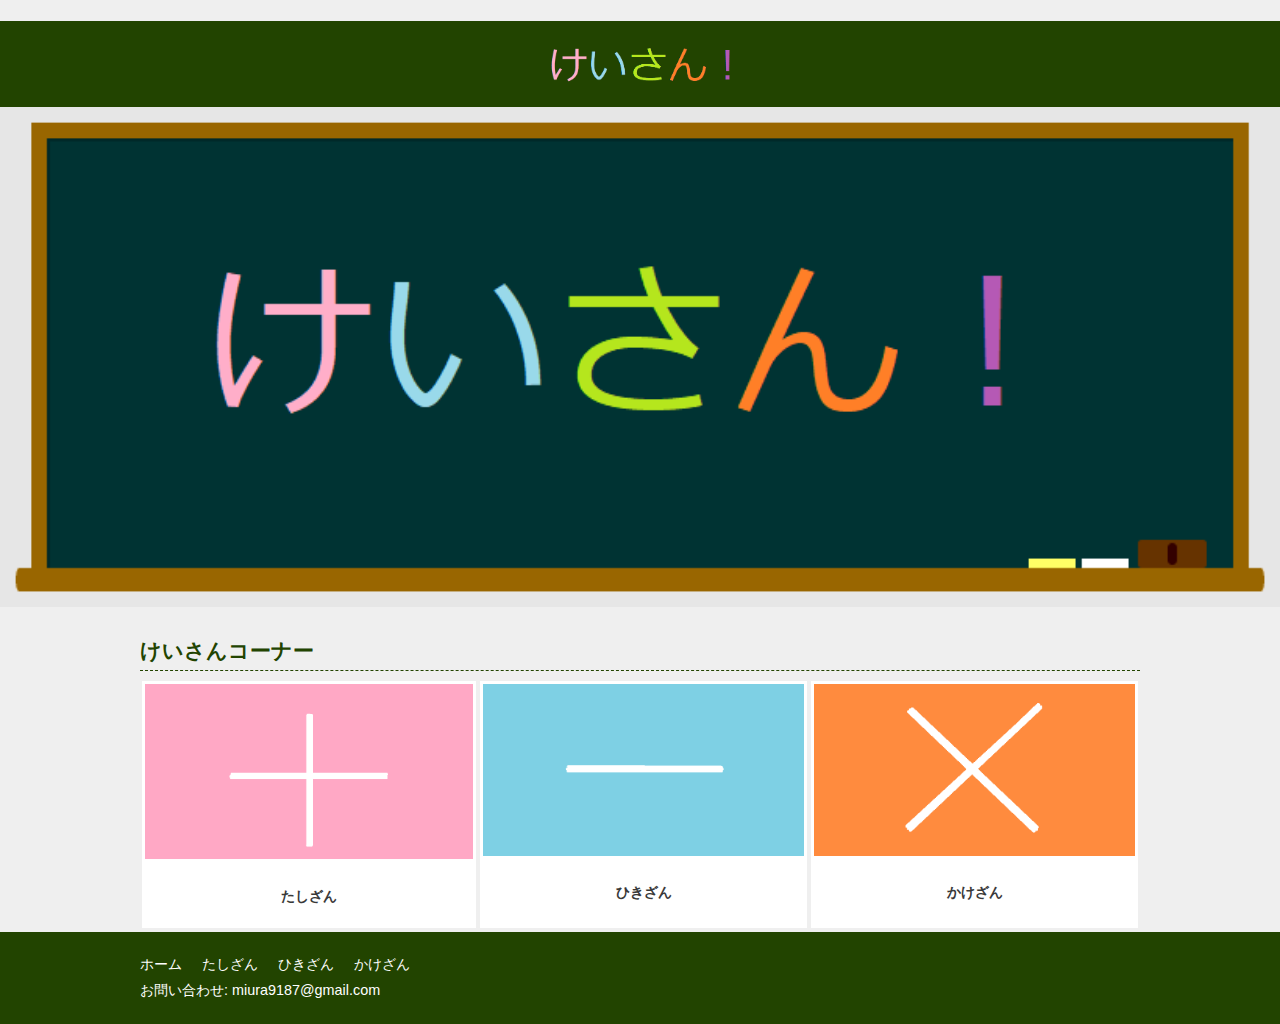
==== index.html @ 9d37e2dd "Merge pull request #1 from missa-ruru/change" ====
<!DOCTYPE html><html lang='ja'><meta charset='utf-8'/>
<head>
  <title>けいさん！</title>
  <meta property="og:title" content="けいさん！" />
  <meta property="og:description" content="けいさんしてみよう！" />
  <meta name="theme-color" content="#ECECF7" />
  <meta name="msapplication-TileColor" content="#ECECF7" />
  <link rel="icon" type="image/png" xhref="icon.png" />
  <link rel="apple-touch-icon" xhref="icon.png" />
  <meta name="msapplication-square310x310logo" xcontent="icon.png" />
  <meta name="twitter:card" content="summary_large_image" />
  <meta property="og:image" content="https://yourdomain/ogp.jpg" />
  <meta name="twitter:image" content="https://yourdomain/ogp.jpg" />

  <meta name="viewport" content="width=device-width, initial-scale=1.0" />
  <meta name="format-detection" content="telephone=no" />

  <link rel="stylesheet" href="css/normalize.css">
　<link rel="stylesheet" href="css/main.css">
</head>
<body>
  <!-- ========== header ========== -->
<header>
	<div class="container header-container">
		<div class="header-inner">
			<h1 class="header-logo"><a href="index.html">
				<img src="images/header_kokuban.png"  alt="けいさん！">
			</a></h1>
		</div>
	</div><!-- /header-container -->
</header>
<!-- ========== /header ========== -->

<!-- ========== keyvisual ========== -->
<div class="home-keyvisual">	
	<img src="images/kokuban.png" alt="こくばん" class="img-responsive">
</div><!-- /.home-keyvisual -->
<!-- ========== /keyvisual ========== -->
            
            
<!-- ========== /main ========== -->
<section class="main">
    
    
    
</section>
    
<section class="main">
    <div class="container">
        <h2 class="home-h2">けいさんコーナー</h2>
                <ul class="home-course">
                    
                    <li>
                        <a href="question/question+.html"><figure><img src="images/+font2.png" alt="たしざん">
                        <figcaption>たしざん</figcaption>
                        </figure></a>
                    </li>
                    <li>
                        <a href="question/question-.html"><figure><img src="images/-font2.png" alt="ひきざん">
                        <figcaption>ひきざん</figcaption>
                        </figure></a>
                    </li>
                    <li>
                        <a href="question/question%C3%97.html"><figure><img src="images/×font.png" alt="かけざん">
                        <figcaption>かけざん</figcaption>
                        </figure></a>
                    </li>
                </ul>
    </div>
</section>
    
<!-- ========== footer ========== -->
<footer>
	<div class="container footer-container">
	   	<ul class="footer-nav">
			<li><a href="index.html">ホーム</a></li>
		    <li><a href="question/question+.html">たしざん</a></li>
		    <li><a href="question/question-.html">ひきざん</a></li>
            <li><a href="question/question%C3%97.html">かけざん</a></li>
	    </ul><!-- /.footer-nav -->
        <p>お問い合わせ: miura9187@gmail.com</p>
		<!--p class="footer-copyright">
		</p--><!-- /.footer-copyright -->
	</div><!-- /.footer-container -->
</footer>
<!-- ========== /footer ========== -->

<script src="script.js"></script>
</body>
</html>
---- css/main.css ----
@charset "utf-8";

/* ========== すべて共通 ========== */
html, body {
	font-size: 16px;
	font-family: sans-serif;
	color: #393939;
	background: #efefef;
}
body, div, p, h1, h2, ul, figure, i {
	margin: 0;
	padding: 0;
}
p, td, th, li, i {
	line-height: 1.8;
}
img {
	width: 100%;
	height: auto;
}
a {
	color: #709a00;
}
a:hover {
	color: #95cd00;
}
a:active {
	color: #4b6700;
}
.img-responsive {
	display: block;
	max-width: 100%;
	height: auto;
}
/* 共通の見出し */
main h1 {
	margin-bottom: 1rem;
	border-bottom: 1px dashed #224400;
	font-weight: normal;
	font-size: 1.6rem;
}

.container {
	margin: 0 auto;
	padding-left: 10px;
	padding-right: 10px;
	max-width: 1000px;
}
@media screen and (min-width: 768px) {
	.container {
		padding-left: 20px;
		padding-right: 20px;
	}
}

/* ========== ヘッダー ========== */
header {
	background: #224400;
}
.header-inner {
	display: flex;
	justify-content: space-around;
	align-items: center;
}
.header-logo {
	padding: 10px 0;
	width: 160px;
	height: 37px;
}

@media screen and (min-width: 768px) {
	.header-logo {
		padding: 20px 0;
		width: 200px;
		height: 46px;
	}
}



/* ========== メインエリア基本レイアウト ========== */
main {
	padding-top: 50px;
	padding-bottom: 50px;
	background: #efefef;
}

@media screen and (min-width: 767px) {
	main {
		padding-left: 30px;
		padding-right: 30px;
	}
}

/* ========== フッター ========== */
footer {
	background: #224400;
	font-size: 0.9rem;
	color: #fff;
}
.footer-container {
	padding-top: 20px;
	padding-bottom: 20px;
}
.footer-nav {
	list-style-type: none;
}
.footer-nav li {
	display: inline;
	padding: 0 1rem 0 0;
}
.footer-nav a {
	color: #fff;
	text-decoration: none;
}
.footer-nav a:hover {
	opacity: 0.5;
}

/* ========== index.html トップページ ========== */

/* キャッチコピー */
.home-maincopy {
	text-align: center;
	font-size: 1.4rem;
}
.home-maincopy strong {
	color: #c84040;
}

@media screen and (min-width: 767px) {
	.home-maincopy {
		font-size: 2.4rem;
	}
}


/* 見出し */
.home-h2 {
	padding-bottom: 5px;
	margin: 30px 0 10px 0;
	color: #224400;
	border-bottom: 1px dashed #224400;
	font-size: 1.3rem;
}

/* コース一覧 */
.home-course {
	display: flex;
	flex-flow: column;
}
.home-course li {
	flex: 1 1 auto;
	margin: 0 2px 4px 2px;
	border: solid 3px #fff;
	list-style-type: none;
	background: #fff;
}


/* 画面幅が広い（タブレット・パソコン向け） */
@media screen and (min-width: 768px) {
	.home-course {
		flex-flow: row;
	}
}

.home-course a {
	color: #393939;
	text-decoration: none;
}

.home-course figure:hover {
	opacity: 0.5;
}

.home-course figcaption {
	padding: 15px 0;
	font-size: 0.9rem;
	font-weight: bold;
	text-align: center;
}


/*　========== 計算コーナー ========== */

.attention{
    font-size: 16px;
    color:darkred;
}

/*　計算式 */
i{
    font-size: 32px;
}

/* テキスト */
.figure{
    display: block;
    font-size: 36px;
    
}

/* といた！button */
.button{
    display: block;
    font-size: 30px;
}
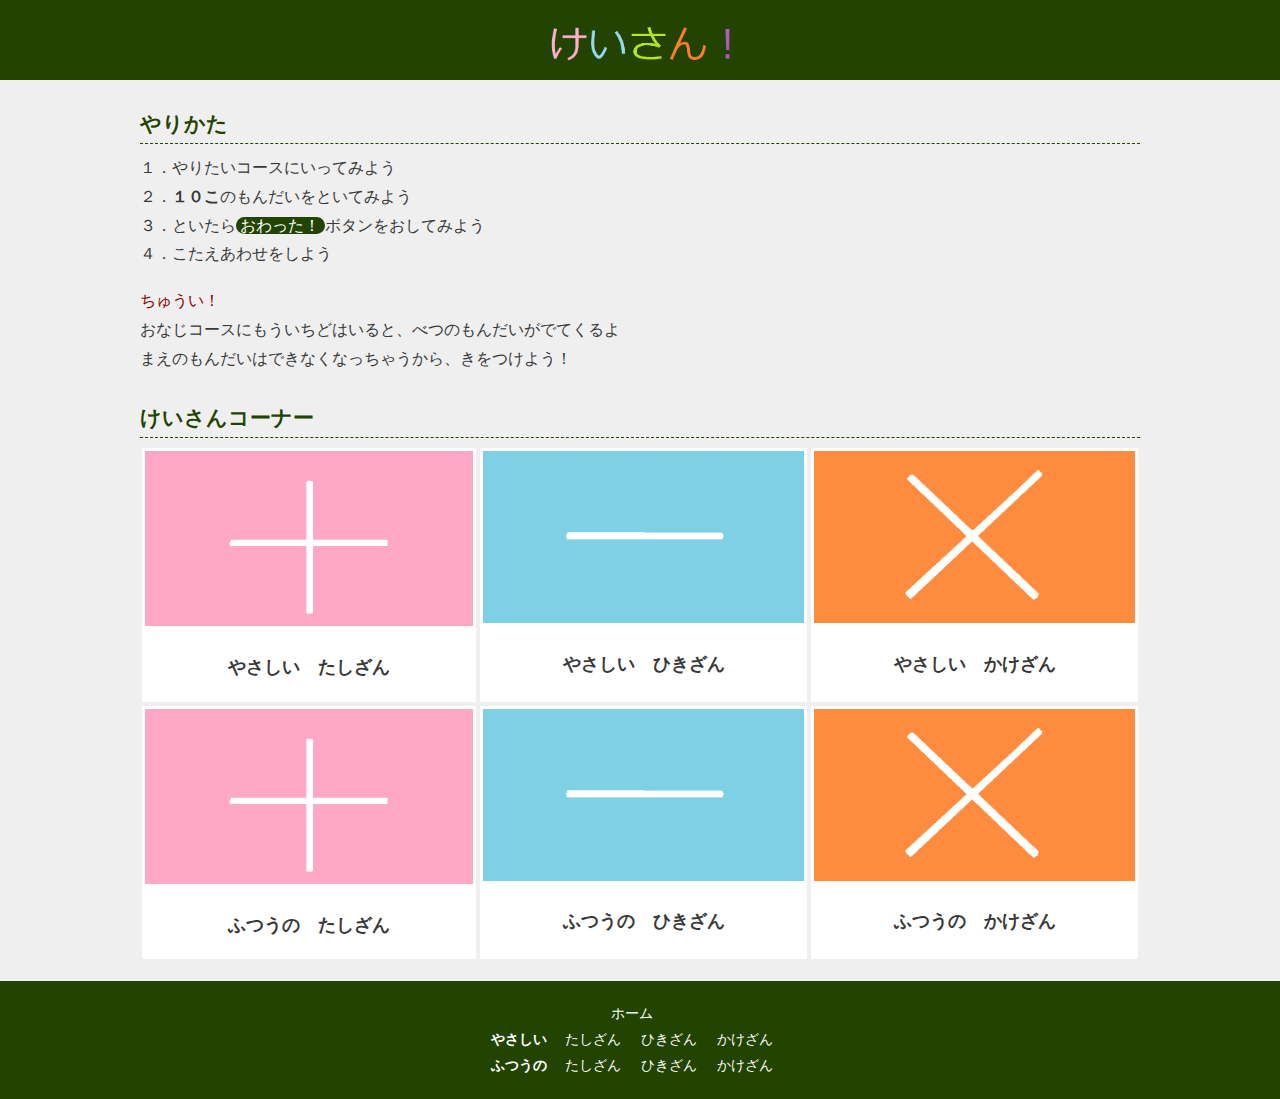
==== commit d6adb590: "Add files via upload" ====
--- a/index.html
+++ b/index.html
@@ -1,90 +1,110 @@
-<!DOCTYPE html><html lang='ja'><meta charset='utf-8'/>
-<head>
-  <title>けいさん！</title>
-  <meta property="og:title" content="けいさん！" />
-  <meta property="og:description" content="けいさんしてみよう！" />
-  <meta name="theme-color" content="#ECECF7" />
-  <meta name="msapplication-TileColor" content="#ECECF7" />
-  <link rel="icon" type="image/png" xhref="icon.png" />
-  <link rel="apple-touch-icon" xhref="icon.png" />
-  <meta name="msapplication-square310x310logo" xcontent="icon.png" />
-  <meta name="twitter:card" content="summary_large_image" />
-  <meta property="og:image" content="https://yourdomain/ogp.jpg" />
-  <meta name="twitter:image" content="https://yourdomain/ogp.jpg" />
-
-  <meta name="viewport" content="width=device-width, initial-scale=1.0" />
-  <meta name="format-detection" content="telephone=no" />
-
-  <link rel="stylesheet" href="css/normalize.css">
-　<link rel="stylesheet" href="css/main.css">
-</head>
-<body>
-  <!-- ========== header ========== -->
-<header>
-	<div class="container header-container">
-		<div class="header-inner">
-			<h1 class="header-logo"><a href="index.html">
-				<img src="images/header_kokuban.png"  alt="けいさん！">
-			</a></h1>
-		</div>
-	</div><!-- /header-container -->
-</header>
-<!-- ========== /header ========== -->
-
-<!-- ========== keyvisual ========== -->
-<div class="home-keyvisual">	
-	<img src="images/kokuban.png" alt="こくばん" class="img-responsive">
-</div><!-- /.home-keyvisual -->
-<!-- ========== /keyvisual ========== -->
-            
-            
-<!-- ========== /main ========== -->
-<section class="main">
-    
-    
-    
-</section>
-    
-<section class="main">
-    <div class="container">
-        <h2 class="home-h2">けいさんコーナー</h2>
-                <ul class="home-course">
-                    
-                    <li>
-                        <a href="question/question+.html"><figure><img src="images/+font2.png" alt="たしざん">
-                        <figcaption>たしざん</figcaption>
-                        </figure></a>
-                    </li>
-                    <li>
-                        <a href="question/question-.html"><figure><img src="images/-font2.png" alt="ひきざん">
-                        <figcaption>ひきざん</figcaption>
-                        </figure></a>
-                    </li>
-                    <li>
-                        <a href="question/question%C3%97.html"><figure><img src="images/×font.png" alt="かけざん">
-                        <figcaption>かけざん</figcaption>
-                        </figure></a>
-                    </li>
-                </ul>
-    </div>
-</section>
-    
-<!-- ========== footer ========== -->
-<footer>
-	<div class="container footer-container">
-	   	<ul class="footer-nav">
-			<li><a href="index.html">ホーム</a></li>
-		    <li><a href="question/question+.html">たしざん</a></li>
-		    <li><a href="question/question-.html">ひきざん</a></li>
-            <li><a href="question/question%C3%97.html">かけざん</a></li>
-	    </ul><!-- /.footer-nav -->
-        <p>お問い合わせ: miura9187@gmail.com</p>
-		<!--p class="footer-copyright">
-		</p--><!-- /.footer-copyright -->
-	</div><!-- /.footer-container -->
-</footer>
-<!-- ========== /footer ========== -->
-
-<script src="script.js"></script>
-</body>
-</html>
+<!doctype html>
+<html lang="ja">
+<head>
+<meta charset="utf-8">
+<meta name="viewport" content="width=device-width, initial-scale=1">
+<meta http-equiv="x-ua-compatible" content="IE=edge">
+<meta name="description" content="けいさんしてみよう！">
+<title>けいさん！</title>
+<link rel="stylesheet" href="css/normalize.css">
+<link rel="stylesheet" href="css/main.css">
+</head>
+<body>
+<!-- ========== header ========== -->
+<header>
+	<div class="container header-container">
+		<div class="header-inner">
+			<h1 class="header-logo"><a href="index.html">
+				<img src="images/header_kokuban.png"  alt="けいさん！">
+			</a></h1>
+		</div>
+	</div><!-- /header-container -->
+</header>
+<!-- ========== /header ========== -->
+
+<!-- ========== way ========== -->
+<div class="container">	
+    <h2 class="home-h2">やりかた</h2>
+    <ul>
+        <li class="way"><p>１．やりたいコースにいってみよう</p></li>
+        <li class="way"><p>２．<strong>１０こ</strong>のもんだいをといてみよう</p></li>
+        <li class="way"><p>３．といたら<span class="btn"> おわった！ </span>ボタンをおしてみよう</li>
+        <li class="way"><p>４．こたえあわせをしよう</p></li><br>
+        <li class="way"><p class="attention">ちゅうい！</p></li>
+        <li class="way"><p>おなじコースにもういちどはいると、べつのもんだいがでてくるよ</p></li>
+        <li class="way"><p>まえのもんだいはできなくなっちゃうから、きをつけよう！</p></li>
+    </ul>
+</div>
+<!-- ========== /way ========== -->
+            
+<!-- ========== /main ========== -->
+
+<section class="main">
+    <div class="container">
+        <h2 class="home-h2">けいさんコーナー</h2>
+                <ul class="home-course">
+                    
+                    <li>
+                        <a href="question/question+.html"><figure><img src="images/+font2.png" alt="たしざん">
+                        <figcaption><p class="course">やさしい　たしざん</p></figcaption>
+                        </figure></a>
+                    </li>
+                    <li>
+                        <a href="question/question-.html"><figure><img src="images/-font2.png" alt="ひきざん">
+                        <figcaption><p class="course">やさしい　ひきざん</p></figcaption>
+                        </figure></a>
+                    </li>
+                    <li>
+                        <a href="question/question%C3%97.html"><figure><img src="images/×font.png" alt="かけざん">
+                        <figcaption><p class="course">やさしい　かけざん</p></figcaption>
+                        </figure></a>
+                    </li>
+                </ul>
+                <ul class="home-course">
+                    
+                    <li>
+                        <a href="question/question++.html"><figure><img src="images/+font2.png" alt="たしざん">
+                        <figcaption><p class="course">ふつうの　たしざん</p></figcaption>
+                        </figure></a>
+                    </li>
+                    <li>
+                        <a href="question/question--.html"><figure><img src="images/-font2.png" alt="ひきざん">
+                        <figcaption><p class="course">ふつうの　ひきざん</p></figcaption>
+                        </figure></a>
+                    </li>
+                    <li>
+                        <a href="question/question%C3%97%C3%97.html"><figure><img src="images/×font.png" alt="かけざん">
+                        <figcaption><p class="course">ふつうの　かけざん</p></figcaption>
+                        </figure></a>
+                    </li>
+                </ul>
+    </div>
+</section>
+    
+<br>
+
+<!-- ========== footer ========== -->
+<footer>
+	<div class="container footer-container">
+	   	<ul class="footer-nav">
+            <li><a href="index.html">ホーム</a></li>
+            <br>
+            <strong>やさしい　</strong>
+            <li><a href="question/question+.html">たしざん</a></li>
+		    <li><a href="question/question-.html">ひきざん</a></li>
+            <li><a href="question/question%C3%97.html">かけざん</a></li>
+            <br>
+            <strong>ふつうの　</strong>
+            <li><a href="question/question++.html">たしざん</a></li>
+		    <li><a href="question/question--.html">ひきざん</a></li>
+            <li><a href="question/question%C3%97%C3%97.html">かけざん</a></li>
+	    </ul><!-- /.footer-nav -->
+		<!--p class="footer-copyright">
+		</p--><!-- /.footer-copyright -->
+	</div><!-- /.footer-container -->
+</footer>
+<!-- ========== /footer ========== -->
+
+<script src="script.js"></script>
+</body>
+</html>
--- a/css/main.css
+++ b/css/main.css
@@ -65,18 +65,21 @@
 .header-logo {
 	padding: 10px 0;
 	width: 160px;
-	height: 37px;
+	height: 46px;
 }
 
 @media screen and (min-width: 768px) {
 	.header-logo {
 		padding: 20px 0;
 		width: 200px;
-		height: 46px;
-	}
-}
-
-
+		height: 40px;
+	}
+}
+
+/* 掲示板 */
+.news{
+	display: block;
+}
 
 /* ========== メインエリア基本レイアウト ========== */
 main {
@@ -85,7 +88,7 @@
 	background: #efefef;
 }
 
-@media screen and (min-width: 767px) {
+@media screen and (min-width: 768px) {
 	main {
 		padding-left: 30px;
 		padding-right: 30px;
@@ -104,6 +107,7 @@
 }
 .footer-nav {
 	list-style-type: none;
+	text-align: center;
 }
 .footer-nav li {
 	display: inline;
@@ -128,7 +132,7 @@
 	color: #c84040;
 }
 
-@media screen and (min-width: 767px) {
+@media screen and (min-width: 768px) {
 	.home-maincopy {
 		font-size: 2.4rem;
 	}
@@ -147,7 +151,6 @@
 /* コース一覧 */
 .home-course {
 	display: flex;
-	flex-flow: column;
 }
 .home-course li {
 	flex: 1 1 auto;
@@ -156,12 +159,37 @@
 	list-style-type: none;
 	background: #fff;
 }
-
+.course{
+	padding: 0;
+	margin: 0;
+	font-size: 10px;
+}
+
+/* やりかた */
+.way{
+	display: block;
+}
+
+.btn{
+	outline: none;
+	background-color: #224400;
+	color: #fff;
+	border-radius: 30px;
+	text-align: center;
+}
+
+.attention{
+    font-size: 16px;
+    color:darkred;
+}
 
 /* 画面幅が広い（タブレット・パソコン向け） */
-@media screen and (min-width: 768px) {
+@media screen and (min-width: 700px) {
 	.home-course {
 		flex-flow: row;
+	}
+	.course{
+		font-size: 18px;
 	}
 }
 
@@ -184,9 +212,14 @@
 
 /*　========== 計算コーナー ========== */
 
-.attention{
-    font-size: 16px;
-    color:darkred;
+.heading{
+	background-color: #224400;
+	color: #fff;
+	width: 160px;
+	height: 50px;
+	font-size: 32px;
+	border-radius: 20px;
+	text-align: center;
 }
 
 /*　計算式 */
@@ -196,14 +229,29 @@
 
 /* テキスト */
 .figure{
-    display: block;
-    font-size: 36px;
-    
+	display: block;
+	font-size: 32px;
 }
 
 /* といた！button */
 .button{
-    display: block;
-    font-size: 30px;
-}
-
+	display: block;
+	outline: none;
+	background-color: #224400;
+	color: #fff;
+	width: 180px;
+	height: 60px;
+	font-size: 30px;
+	border-radius: 30px;
+	text-align: center;
+	cursor: pointer;
+}
+
+.button:hover{
+	opacity: 0.8;
+}
+
+/* 答え合わせ */
+.result{
+	background-color: #fff;
+}